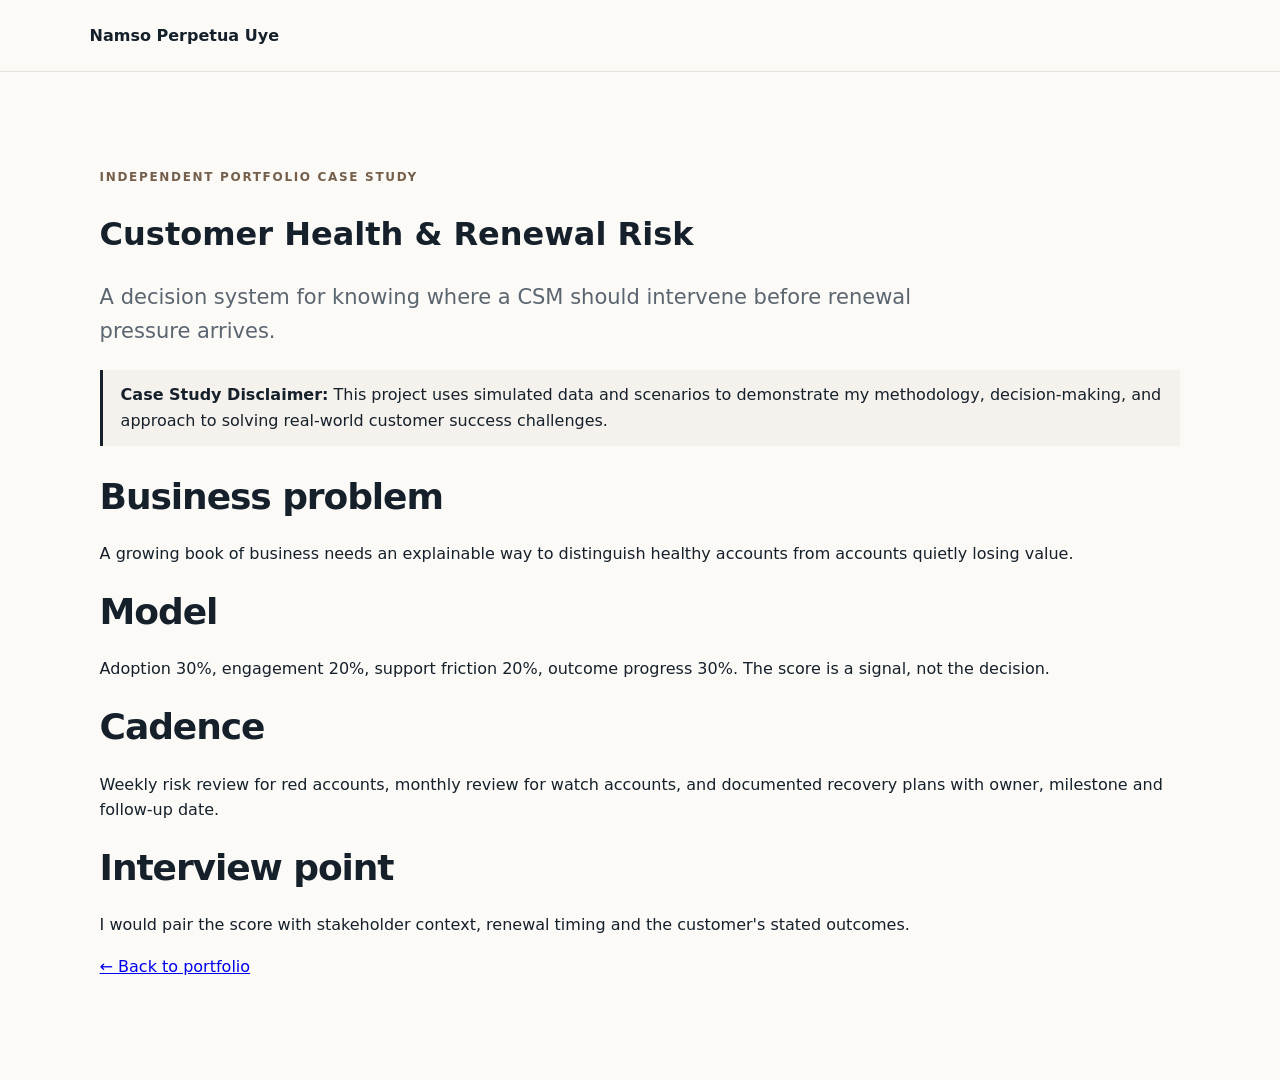
==== case-studies/customer-health.html @ d84a4c64 "Add files via upload" ====
<!doctype html><html><head><meta charset="utf-8"><meta name="viewport" content="width=device-width,initial-scale=1"><title>Customer Health & Renewal Risk | Namso Perpetua Uye</title><link rel="stylesheet" href="../styles.css"></head><body><header class="nav"><a class="brand" href="../index.html">Namso Perpetua Uye</a></header><main class="section"><p class="eyebrow">INDEPENDENT PORTFOLIO CASE STUDY</p><h1>Customer Health & Renewal Risk</h1><p class="lead">A decision system for knowing where a CSM should intervene before renewal pressure arrives.</p><div class="callout"><strong>Case Study Disclaimer:</strong> This project uses simulated data and scenarios to demonstrate my methodology, decision-making, and approach to solving real-world customer success challenges.</div><h2>Business problem</h2><p>A growing book of business needs an explainable way to distinguish healthy accounts from accounts quietly losing value.</p><h2>Model</h2><p>Adoption 30%, engagement 20%, support friction 20%, outcome progress 30%. The score is a signal, not the decision.</p><h2>Cadence</h2><p>Weekly risk review for red accounts, monthly review for watch accounts, and documented recovery plans with owner, milestone and follow-up date.</p><h2>Interview point</h2><p>I would pair the score with stakeholder context, renewal timing and the customer's stated outcomes.</p><p><a href="../index.html">← Back to portfolio</a></p></main></body></html>
---- styles.css ----
*{box-sizing:border-box}html{scroll-behavior:smooth}body{margin:0;font-family:Inter,ui-sans-serif,system-ui,-apple-system,BlinkMacSystemFont,"Segoe UI",sans-serif;color:#15202b;background:#fbfaf7;line-height:1.6}.nav{height:72px;display:flex;align-items:center;justify-content:space-between;padding:0 7%;border-bottom:1px solid #e7e2db;background:rgba(251,250,247,.96);position:sticky;top:0;z-index:10}.brand{font-weight:800;color:#15202b;text-decoration:none}.nav nav{display:flex;gap:24px}.nav nav a{color:#56616d;text-decoration:none;font-size:14px}.hero{padding:110px 7% 75px;max-width:1200px}.eyebrow{font-size:12px;letter-spacing:.14em;font-weight:800;color:#755f4b}.hero h1{font-size:clamp(44px,6vw,78px);line-height:1.01;letter-spacing:-.05em;max-width:1000px;margin:16px 0}.lead{font-size:21px;color:#5b6570;max-width:820px}.buttons{display:flex;gap:12px;flex-wrap:wrap;margin-top:28px}.button{display:inline-block;background:#15202b;color:#fff;text-decoration:none;padding:12px 19px;border-radius:7px;font-weight:700}.button.secondary{background:transparent;color:#15202b;border:1px solid #cbc4ba}.proof{display:grid;grid-template-columns:repeat(4,1fr);gap:24px;margin-top:55px;padding-top:25px;border-top:1px solid #ddd6ce}.proof strong{display:block;font-size:17px}.proof span{font-size:13px;color:#727a82}.section{padding:84px 7%;max-width:1260px;margin:auto}.section h2{font-size:36px;letter-spacing:-.03em;margin:0 0 10px}.section-intro{color:#66707a;max-width:780px}.grid{display:grid;grid-template-columns:repeat(3,1fr);gap:18px;margin-top:35px}.card{background:white;border:1px solid #e4ded6;border-radius:12px;padding:27px;min-height:285px;display:flex;flex-direction:column}.card span{font-size:11px;letter-spacing:.11em;font-weight:800;color:#766858}.card h3{font-size:22px;line-height:1.2;margin:12px 0 8px}.card p{color:#626b74;margin:0 0 18px}.card a{margin-top:auto;color:#15202b;font-weight:750;text-decoration:none}.muted{max-width:none;background:#f0ede8}.cap-grid,.steps{display:grid;grid-template-columns:repeat(4,1fr);gap:30px;margin-top:30px}.cap-grid p,.steps p{color:#626b74}.steps b{font-size:12px;letter-spacing:.1em;color:#766858}.experience{background:#fff;border:1px solid #e4ded6;border-radius:12px;padding:28px;margin-top:24px}.tag{display:inline-block;padding:5px 9px;border:1px solid #ddd5cb;border-radius:20px;font-size:12px;margin:3px}.resource-grid{display:grid;grid-template-columns:repeat(3,1fr);gap:12px;margin-top:25px}.resource-grid a{background:white;border:1px solid #e4ded6;padding:18px;border-radius:8px;color:#15202b;text-decoration:none;font-weight:700}.callout{border-left:3px solid #15202b;padding:12px 18px;background:#f5f2ed;margin:22px 0}.contact p{color:#626b74}footer{border-top:1px solid #e9e5df;padding:30px 7%;color:#7a8189;font-size:13px}@media(max-width:850px){.nav{padding:0 5%}.nav nav{display:none}.hero,.section{padding-left:5%;padding-right:5%}.grid,.cap-grid,.steps,.resource-grid,.proof{grid-template-columns:1fr}}
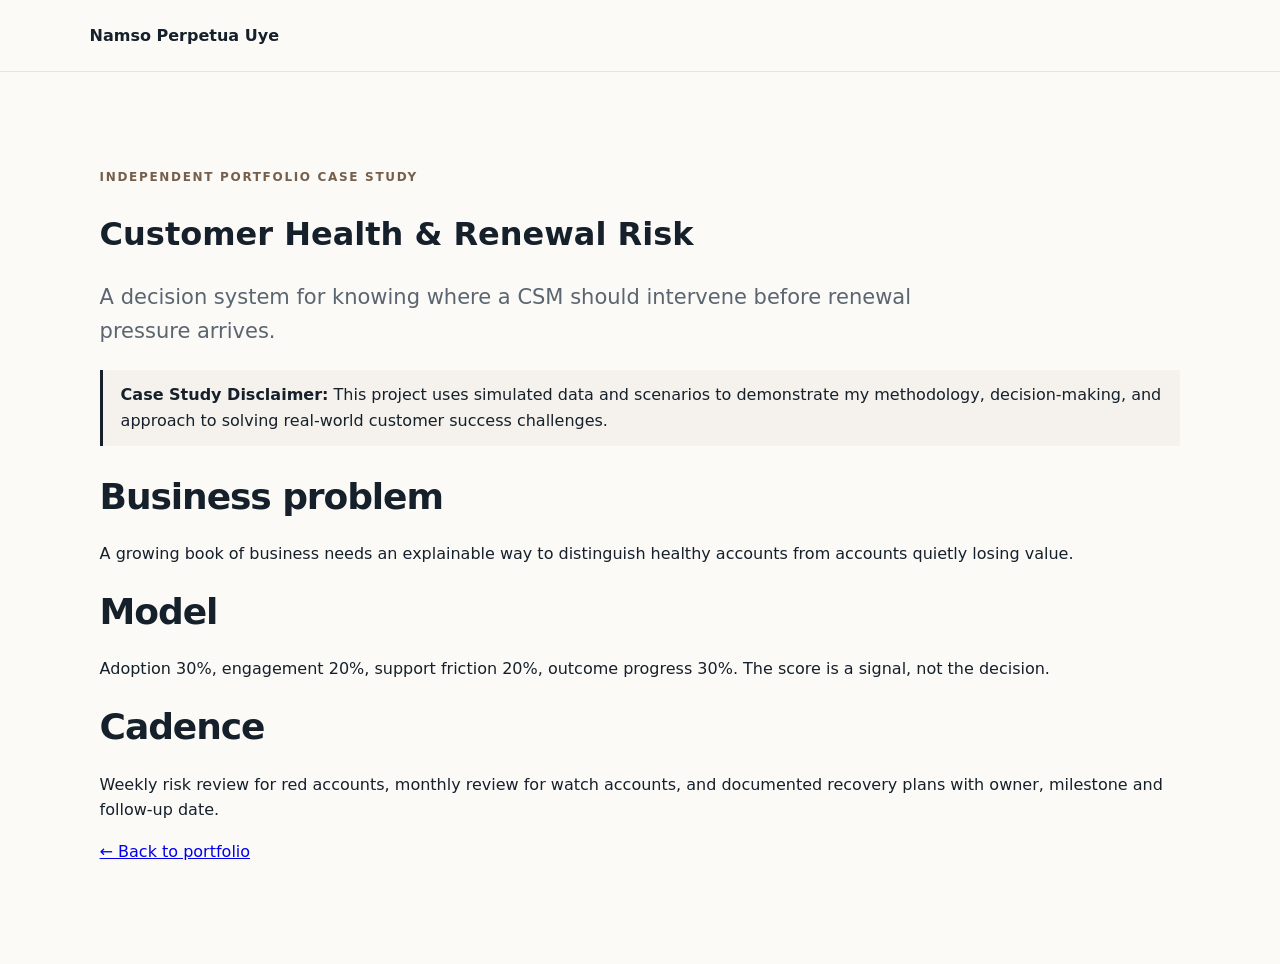
==== commit 15ff983d: "Update customer-health.html" ====
--- a/case-studies/customer-health.html
+++ b/case-studies/customer-health.html
@@ -1 +1 @@
-<!doctype html><html><head><meta charset="utf-8"><meta name="viewport" content="width=device-width,initial-scale=1"><title>Customer Health & Renewal Risk | Namso Perpetua Uye</title><link rel="stylesheet" href="../styles.css"></head><body><header class="nav"><a class="brand" href="../index.html">Namso Perpetua Uye</a></header><main class="section"><p class="eyebrow">INDEPENDENT PORTFOLIO CASE STUDY</p><h1>Customer Health & Renewal Risk</h1><p class="lead">A decision system for knowing where a CSM should intervene before renewal pressure arrives.</p><div class="callout"><strong>Case Study Disclaimer:</strong> This project uses simulated data and scenarios to demonstrate my methodology, decision-making, and approach to solving real-world customer success challenges.</div><h2>Business problem</h2><p>A growing book of business needs an explainable way to distinguish healthy accounts from accounts quietly losing value.</p><h2>Model</h2><p>Adoption 30%, engagement 20%, support friction 20%, outcome progress 30%. The score is a signal, not the decision.</p><h2>Cadence</h2><p>Weekly risk review for red accounts, monthly review for watch accounts, and documented recovery plans with owner, milestone and follow-up date.</p><h2>Interview point</h2><p>I would pair the score with stakeholder context, renewal timing and the customer's stated outcomes.</p><p><a href="../index.html">← Back to portfolio</a></p></main></body></html>+<!doctype html><html><head><meta charset="utf-8"><meta name="viewport" content="width=device-width,initial-scale=1"><title>Customer Health & Renewal Risk | Namso Perpetua Uye</title><link rel="stylesheet" href="../styles.css"></head><body><header class="nav"><a class="brand" href="../index.html">Namso Perpetua Uye</a></header><main class="section"><p class="eyebrow">INDEPENDENT PORTFOLIO CASE STUDY</p><h1>Customer Health & Renewal Risk</h1><p class="lead">A decision system for knowing where a CSM should intervene before renewal pressure arrives.</p><div class="callout"><strong>Case Study Disclaimer:</strong> This project uses simulated data and scenarios to demonstrate my methodology, decision-making, and approach to solving real-world customer success challenges.</div><h2>Business problem</h2><p>A growing book of business needs an explainable way to distinguish healthy accounts from accounts quietly losing value.</p><h2>Model</h2><p>Adoption 30%, engagement 20%, support friction 20%, outcome progress 30%. The score is a signal, not the decision.</p><h2>Cadence</h2><p>Weekly risk review for red accounts, monthly review for watch accounts, and documented recovery plans with owner, milestone and follow-up date.</p><p><a href="../index.html">← Back to portfolio</a></p></main></body></html>
